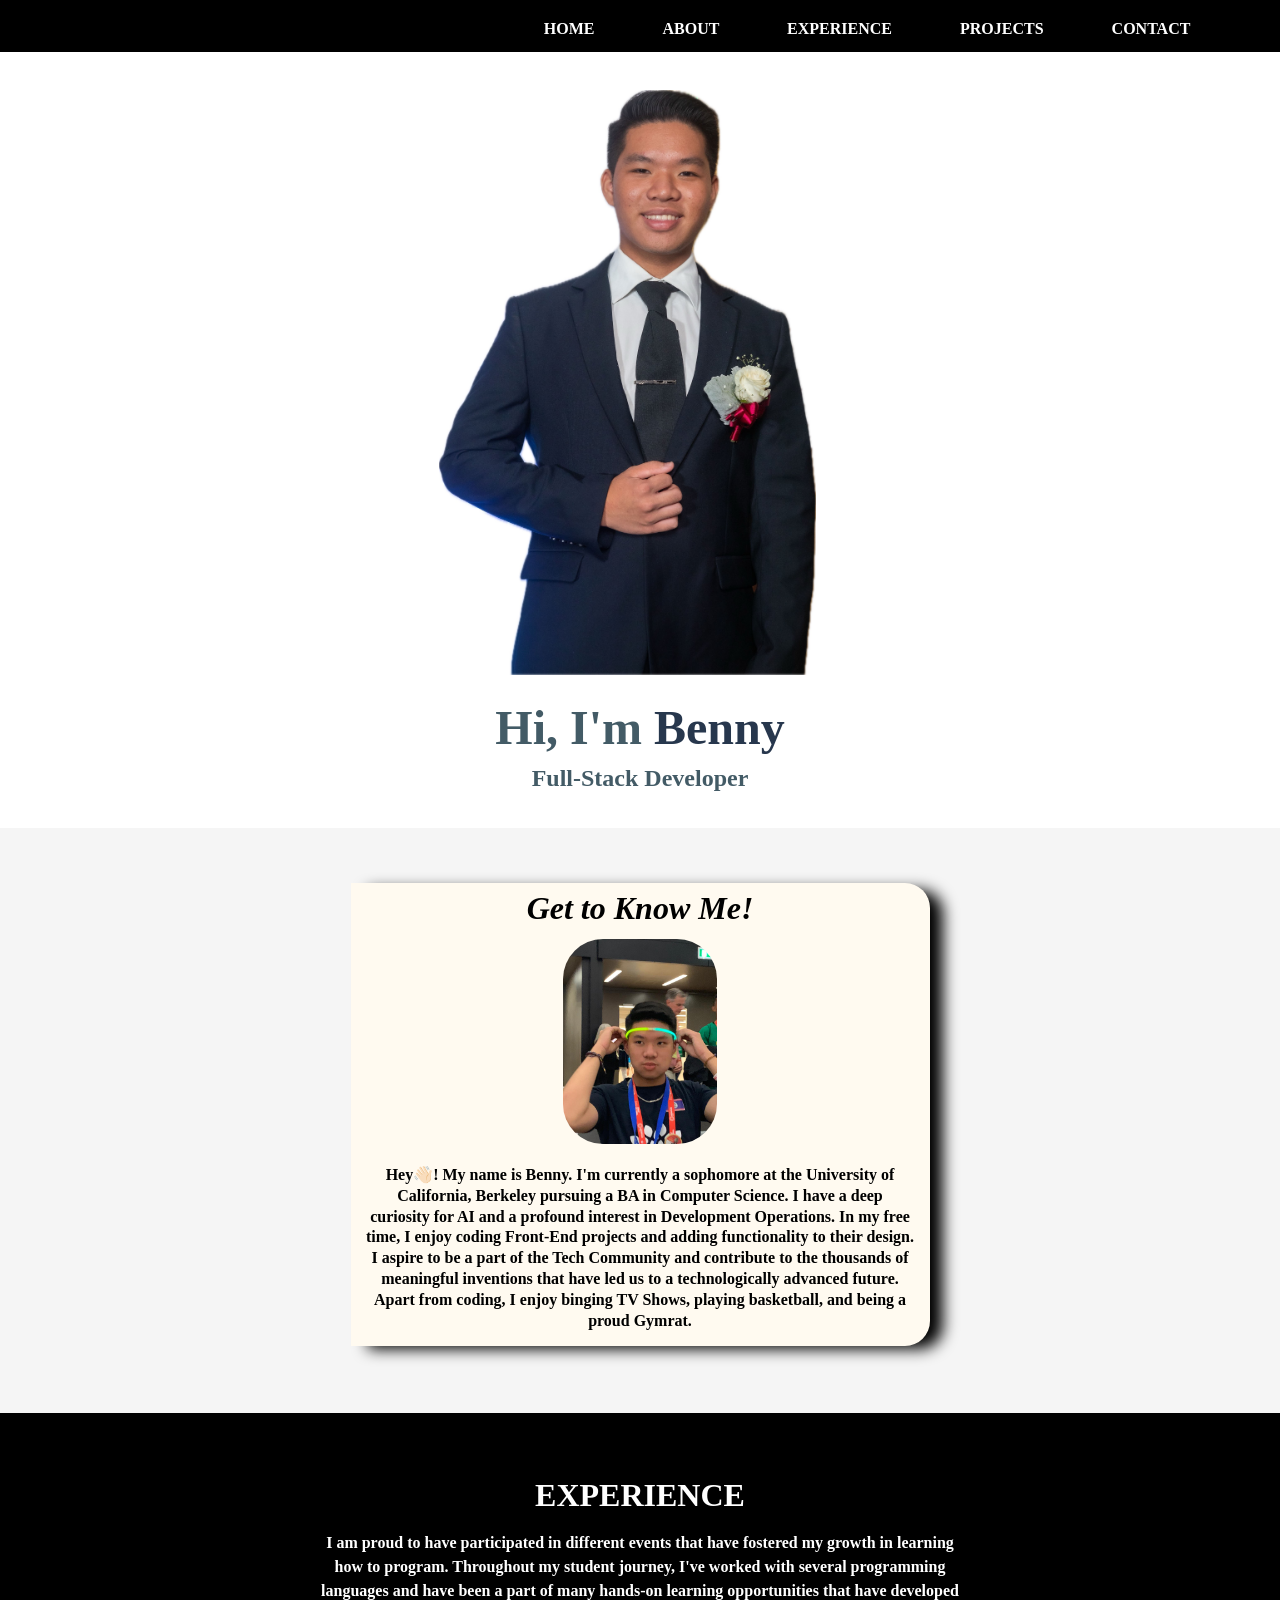
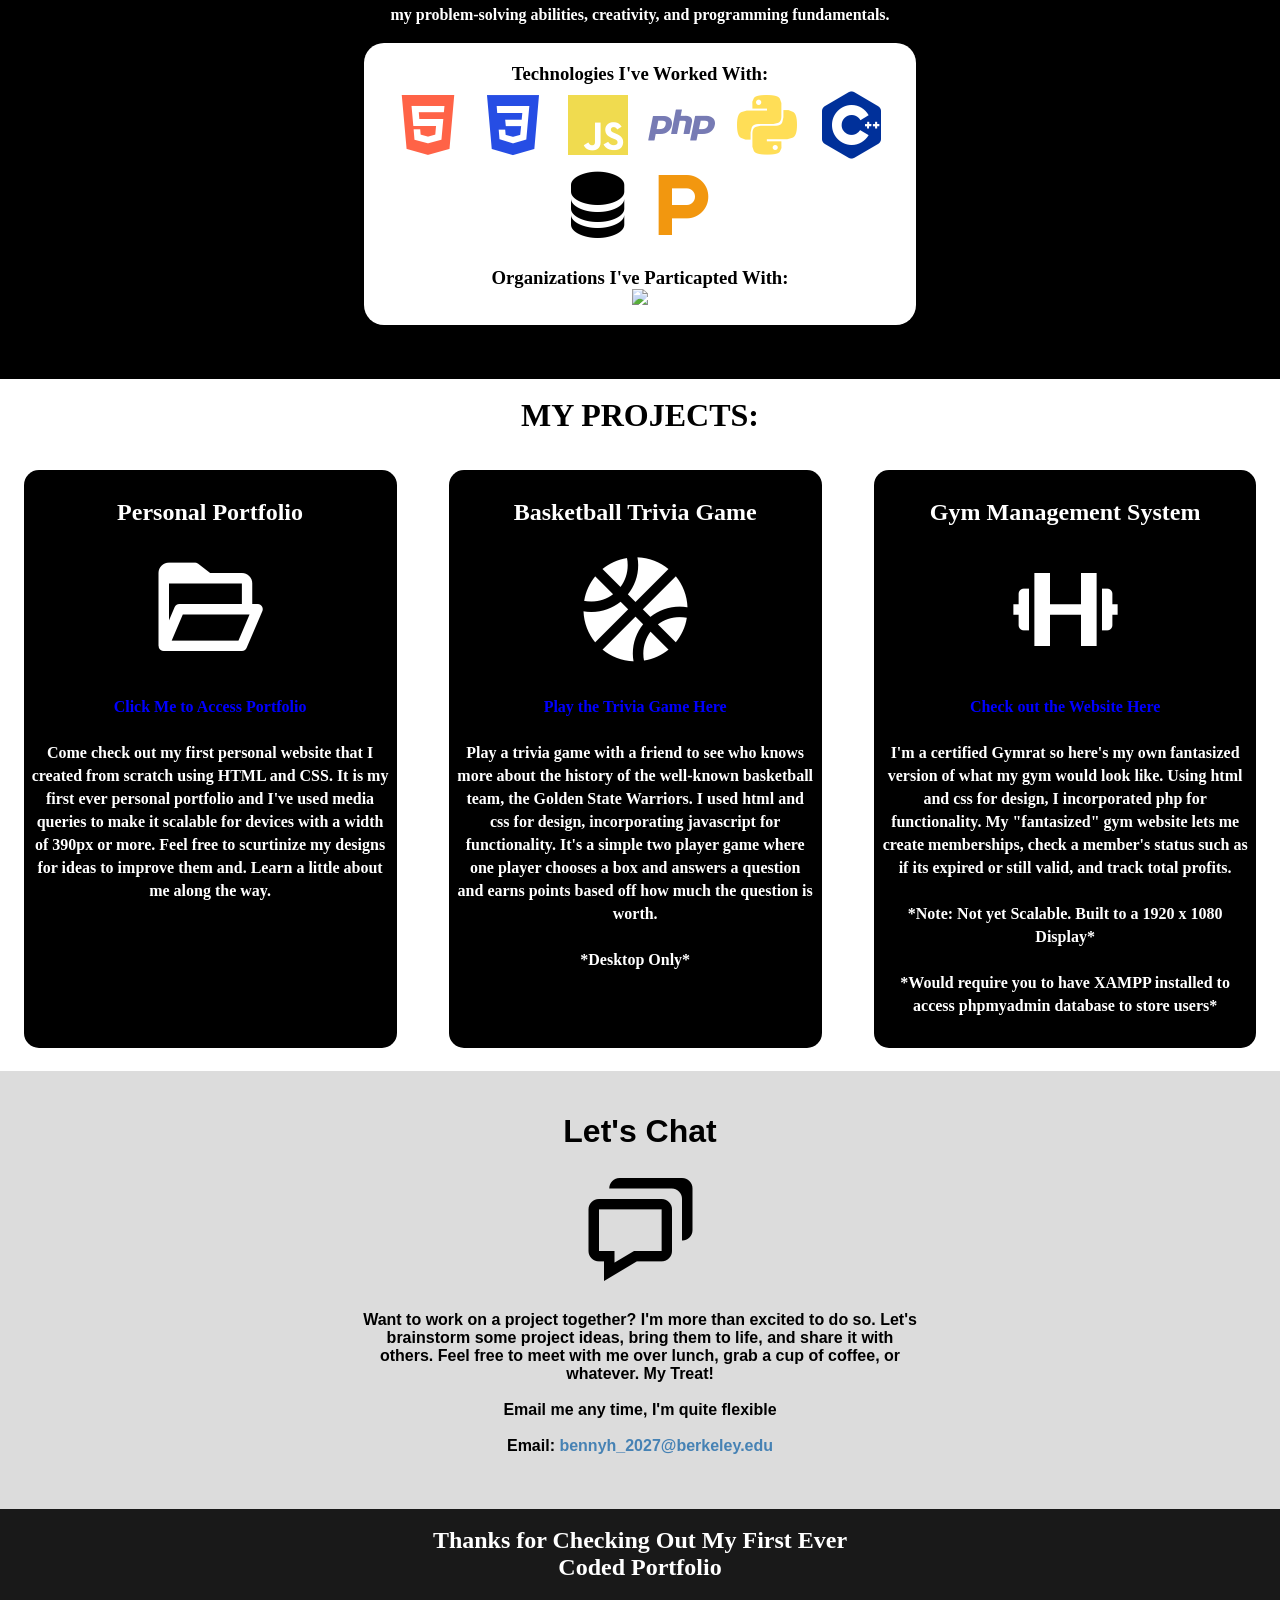
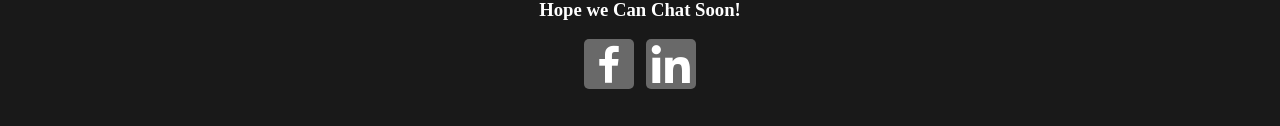
==== Index.html @ 43e54f5f "Rename Portfolio.html to Index.html" ====
<html> 
    <head> 
        <title>Benny He | Porfolio</title>
        <meta charset="UTF-8"> <!--website responsiveness-->
        <meta name="viewport" content="width=device-width, initial-scale=1.0"> <!--website responsiveness-->

        <!--icons-->
        <link href='https://unpkg.com/boxicons@2.1.4/css/boxicons.min.css' rel='stylesheet'>

        <!--css file--> 
        <link rel="stylesheet" href = "PortfolioStyles.css"> 
    </head>
    
    <body>

        <!--navigation bar-->
        <div id = "navbar" class = "container" align="right">
            <a href = "#Profile">HOME </a>
            <a href = "#aboutSection">ABOUT </a>
            <a href = "#experienceSection">EXPERIENCE </a>
            <a href = "#projectsSection">PROJECTS </a>
            <a href = "#contactSection">CONTACT </a>
        </div>
    
        <div id = "container"> <!--All sections are in here so that they can all be centered-->

            <!--Profile Part of Home page-->
            <img src = "Profile.jpg" id = "Profile">
        
            <!--Content Section of Home Page-->
            <div id = "Content">
                <h1>Hi, I'm 
                    <font color = "#27374D">
                        Benny
                    </font>
                </h1>
                <h2>
                    Full-Stack Developer
                </h2>
                <br>
            </div>
            <br>

            <!--About me Section-->
            <div id = "aboutSection"> 
                <br>
                <div id = "aboutSectionContentBox"> <!--this is the mini box in the about me section-->
                    <h1><b><i>Get to Know Me!</i></b></h1>
                    <br> 
                    <img src = "AboutMePic.jpg" id = "AboutMePic">
                    <h4><br><font face = "garamond">
                        Hey👋🏻! My name is Benny. I'm currently a sophomore at the University of California,
                        Berkeley pursuing a BA in Computer Science. I have a deep curiosity for AI and 
                        a profound interest in Development Operations. In my free time, I enjoy coding 
                        Front-End projects and adding functionality to their design. I aspire to be a part 
                        of the Tech Community and contribute to the thousands of meaningful inventions that 
                        have led us to a technologically advanced future. Apart from coding, I enjoy 
                        binging TV Shows, playing basketball, and being a proud Gymrat. 
                    </h4></font>
                </div>
                <br>
            </div>

            <!--Experience Section--> 
            <div id = "experienceSection"> 
                <div id = "Content1"> <!--Placeholder in the experience section for the text-->
                    <h1><b>EXPERIENCE</b></h1>
                    <h4><br>
                        I am proud to have participated in different events that have fostered my growth in 
                        learning how to program. Throughout my student journey, I've worked with several 
                        programming languages and have been a part of many hands-on learning opportunities 
                        that have developed my problem-solving abilities, creativity, and programming fundamentals. 
                    </h4></font>
                </div>

                <div id = "Content2">
                    <h3>
                        Technologies I've Worked With:
                        <br> 
                        <i class='bx bxl-html5' style='color:#ff6347'></i>
                        <i class='bx bxl-css3' style='color:#264de4'></i>
                        <i class='bx bxl-javascript' style='color:#f0db4f'></i>
                        <i class='bx bxl-php' style='color:#777bb4'></i>
                        <i class='bx bxl-python' style='color:#ffde57'></i>
                        <i class='bx bxl-c-plus-plus' style='color:#00309a'></i>
                        <i class='bx bxs-data' undefined ></i>
                        <i class='bx bxs-parking' style='color:#f2970f'></i>
                        <br><br>
                        Organizations I've Particapted With: 
                        <br><img src = "https://www.firstinspires.org/sites/default/files/uploads/resource_library/brand/thumbnails/FIRST-V.png">
                    </h3>
                </div>
                <br><br><br>
            </div>

            <!------Projects Section------>
            <br>
            <h1>MY PROJECTS:</h1><!--Just for the title-->
            <br><br>
            <div id = "projectsSection"> <!--grid layout container for three columns per row-->
                <div> <!--how to display each card-->
                    <br><h2>Personal Portfolio</h2><br>
                    <i class='bx bx-folder-open' style='color: white'></i><br><br>
                    <h4>
                        <a href="#">Click Me to Access Portfolio</a><br><br>
                        Come check out my first personal website that I created from 
                        scratch using HTML and CSS. It is my first ever personal portfolio and I've
                        used media queries to make it scalable for devices with a width of 390px or more. 
                        Feel free to scurtinize my designs for ideas to improve them and. Learn a little about me 
                        along the way. 
                    </h4>
                </div>

                <div>
                    <br><h2>Basketball Trivia Game</h2><br>
                    <i class='bx bxs-basketball' style='color: white'></i><br><br>
                    <h4>
                        <a href="#">Play the Trivia Game Here</a><br><br>
                        Play a trivia game with a friend to see who knows more about the history 
                        of the well-known basketball team, the Golden State Warriors. I used html and 
                        css for design, incorporating javascript for functionality. It's a simple two 
                        player game where one player chooses a box and answers a question and earns
                        points based off how much the question is worth.  <br><br>
                        *Desktop Only* 
                    </h4>
                </div>

                <div>
                    <br><h2>Gym Management System</h2><br>
                    <i class='bx bx-dumbbell' style='color: white'></i><br><br>
                    <h4>
                        <a href="#">Check out the Website Here</a><br><br>
                        I'm a certified Gymrat so here's my own fantasized version of what my gym would look like. 
                        Using html and css for design, I incorporated php for functionality. My "fantasized" gym website
                        lets me create memberships, check a member's status such as if its expired or still valid, and 
                        track total profits. <br><br>
                        *Note: Not yet Scalable. Built to a 1920 x 1080 Display* <br><br>
                        *Would require you to have XAMPP installed to access phpmyadmin database to store users* 
                        <br><br>
                    </h4>
                </div>
                <br>
            </div>

            <!------Contact Section------>
            <div id = "contactSection">
                <br>
                <h1>Let's Chat</h1>
                <br>
                <i class='bx bx-chat' style='color: black'></i><br><br>
                <h4>
                    Want to work on a project together? I'm more than excited to do so. 
                    Let's brainstorm some project ideas, bring them to life, and share it 
                    with others. Feel free to meet with me over lunch, grab a cup of coffee, 
                    or whatever. My Treat! 
                    <br><br>
                    Email me any time, I'm quite flexible
                    <br><br>
                    Email: <font color = "steelblue">bennyh_2027@berkeley.edu</font><br>                    
                </h4>
                <br><br><br>
            </div>

            <!--Socials Last Section-->
            <div id = "socialSection">
                <br>
                <div id = "Content3">
                    <h2>Thanks for Checking Out My First Ever <br> Coded Portfolio</h2>
                    <br>
                    <h3>Hope we Can Chat Soon!</h3>
                    <br>
                    <a href = "https://www.facebook.com/benny.he.92/"> <i class='bx bxl-facebook' style='color:white' ></i> </a> &nbsp; 
                    <a href = "https://www.linkedin.com/in/benny-he-65651829a/"> <i class='bx bxl-linkedin' style='color: white' > </i> </a>
                    <br><br><br>
                </div>
            </div>

        </div>    

    </body>

</html>
---- PortfolioStyles.css ----
* {
    margin: 0; 
    padding: 0; 
}

html {
    scroll-behavior: smooth;
    /* This makes it so that when you click the navbar links, it scrolls down smoothly 
    instead of feeling like the screen is teleporting there */
}

#Profile, #aboutSection, #experienceSection, #contactSection {
    scroll-margin-top: 100px; 
    /* This is what helps to keep the section in the center when you 
    click the link. When you press the links, it scrolls down but it's doesn't end off in the center. 
    Scroll-margin-top fixes this by changing the top margin to change where the scroll ends*/
}

#projectsSection{
    scroll-margin-top: 200px; 
}

/* The container is so everything is centered and is scrollable instead of having to do 
that separately for each one */
#container{ 
    text-align: center; 
    overflow-y: auto; 
    position: relative;  
}


/* --------------- Navigation Menu ----------------*/
#navbar{
    height: 3.5vh; 
    background-color: black; 
    font-family: Trebuchet MS;  
    font-weight: bolder; 
    padding-top: 20px; 
    color: white; 
    position: fixed;
    width: 100%;
    z-index: 100; /* things with higher z index appear above other elements. Like Wrap Text */
   
}

#navbar a{
    text-decoration: none !important;
    color: white; 
    margin-right: 7%;  
    transition: all 0.35s ease-out;
}

#navbar a:hover{
    border-radius: 5px; 
    background-color: #fccb06; 
    padding: 5px; 
    color: black; 
    transition: .3s ease-in;
}

/* ------------- Profile Picture ---------------- */
#Profile{
    height: 65%; 
    margin-left: -2%; 
    padding-top: 15%;
}


/* ------------------ Content Information for Home Page ------------*/

#Content{
    font-family: Tahoma; 
    color: #435B66; 
    margin-left: auto;
}

#Content h1{
    padding-top: 2%; 
}

#Content h2{
    padding-top: 10px; 
}

#Content h3{
    padding-top: 10px; 
    color: #27374D; 
}

/* ---------------- About Me -----------------------*/ 
#aboutSection{ 
    background-color: whitesmoke;  
    height: auto; 
    padding-right: 30px;
    padding-left: 30px;  
}

#aboutSectionContentBox{
    font-family: georgia; 
    background-color: floralwhite;  
    box-shadow: 15px 5px 15px -2px black; 
    border-radius: 0px 25px 25px 0px; 
    color: black; 
    height: auto; 
    width: auto; 
    margin-left: auto; 
    margin-right: auto; 
    margin-top: 3%; 
    padding: 15px; 
    line-height: 130%;
    transition: all 0.35s ease; 
}

#aboutSectionContentBox:hover{
    box-shadow: 20px 10px 20px -2px navajowhite; 
    transition: .35s; 
    opacity: 0.9;
}


#AboutMePic{
    height: 20%; 
    width: auto; 
    border-radius: 40px; 
}

/*-------------------My Experience-------------------*/

#experienceSection{
    font-family: "Palatino Linotype", "Book Antiqua", Palatino, serif;  
    color: white; 
    height: auto; 
    width: 100%; 
    padding-top: 70px;
    background-color: black; 
    background-image: url("https://wallpapers.com/images/hd/coding-background-9izlympnd0ovmpli.jpg");
    position: relative; 
}

#experienceSection::before {
    content: "";
    position: absolute;
    top: 0;
    left: 0;
    right: 0;
    bottom: 0;
    background-color: black; 
    opacity: 0.5;  
    z-index: 1;
}

#Content1{
    max-width: 300px; 
    margin-left: auto; 
    margin-right: auto; 
    margin-bottom: 1rem; 
    line-height: 1.5rem; 
    position: relative; 
    z-index: 2; 
}

#Content2{ 
    background-color: white; 
    color: black;  
    margin-left: auto; 
    margin-right: auto; 
    padding: 20px; 
    border-radius: 20px; 
    width: 80%;  
    position: relative; 
    z-index: 2; 
}

#Content2 i{
    font-size: 5rem; 
}

#Content2 img{
    max-height: 5rem; 
    max-width: 20rem; 
}

/*-------------------My Projects-------------------*/

#projectsSection{
    background-color: white; 
    height: auto; 
    width: 100%; 
    display: grid; 
    grid-template-columns: auto; 
    gap: 10px; 
}

#projectsSection>div{
    font-family: Georgia; 
    background-color: black; 
    color: white; 
    font-size: 1rem; 
    border-radius: 15px;
    height: auto; 
    width: 85%; 
    padding: 0.5rem;  
    margin-left: auto; 
    margin-right: auto; 
    line-height: 23px;
}

#projectsSection>div a{
    text-decoration: none !important; 
    color: blue; 
}

#projectsSection i{
    font-size: 125px; 
}

/*-------------------Contact-------------------*/

#contactSection{
    font-family: 'Lucida Sans', 'Lucida Sans Regular', 'Lucida Grande', 'Lucida Sans Unicode', Geneva, Verdana, sans-serif; 
    background-color: gainsboro; 
    height: auto; 
    width: 100%; 
    color: black; 
    padding-top: 1.5rem; 
}

#contactSection i{
    font-size: 125px; 
}

#contactSection h2{
    font-family: verdana; 
}

/* ------------------ Socials --------------- */

#socialSection{
    font-family: Cambria, Cochin, Georgia, Times, 'Times New Roman', serif;
    background-color: #191919; 
    width: 100%; 
    height: auto;  
}

#Content3{
    background-color: none; 
    color: white;
    margin-left: auto; 
    margin-right: auto; 
    height: auto; 
    width: 80%; 
}

#socialSection a{
    text-decoration: none !important; 
}

#socialSection a i{
    font-size: 50px;  
    background-color: dimgray;
    border-radius: 5px;
}

/* All media queries, max-width when building desktop to mobile and min-width
for mobile to desktop. Put media queries at bottom to override base css */
/*---------------------------------------------------------------*/

/* 390px for iphone 12 pro */
@media (min-width: 390px) {
    #container{
        max-width: auto; 
    }

    #navbar a{
        font-size: 11px;
    }

    #Content h1{
        font-size: 3em;
    }

    #Content h2{
        font-size: 1.5em;
    }

    #Content h3{
        font-size: 0.8em;
    }

    .aboutSectionContentBox{
        width: 85%; 
    }
}
/* 475px to account for iphone xr, iphone 14 pro max, ... */
@media (min-width: 475px) {
    #navbar a{
        font-size: 13px;
    }

    #Content1{
        max-width: 400px; 
    }
}

/* 768px to account for ipad mini and ohter bigger ipads */ 
@media (min-width: 768px) {
    #navbar a{
        font-size: 16px;
        margin-left: 2%; 
    }

    #Profile{
        padding-top: 10%; 
    }

    #aboutSection{
        height: 80%; 
    }

    #aboutSectionContentBox{
        width: 60%; 
        height: auto; 
    }

    #AboutMePic{
        height: 35%; 
    }

    #Content1{
        max-width: 500px; 
    }

    #Content2{ 
        max-width: 32rem;  
    }

    #projectsSection>div{
        max-width: 40rem; 
    }

}

/* 1024px to account for ipad pro */ 
@media (min-width: 1024px) {
    #navbar a{
        margin-left: auto; 
    }

    #Profile{
        padding-top: 7%; 
    }

    #aboutSection{
        height: 70%; 
    }
    
    #projectsSection{
        display: grid; 
        grid-template-columns: auto auto auto; 
        width: auto; 
        height: auto; 
        gap: 5px; 
    }

    #contactSection h4{
        max-width: 35rem; 
        margin-left: auto; 
        margin-right: auto; 
    }
    
}

/* 1280px to account for most laptop screens */ 
@media (min-width: 1280px) {
    #navbar a{
        margin-left: -2%; 
    }

    #aboutSection{
        height: 65%; 
    }

    #aboutSectionContentBox{
        width: 45%; 
        height: auto; 
    }

    #Content1{
        max-width: 650px; 
    }

}
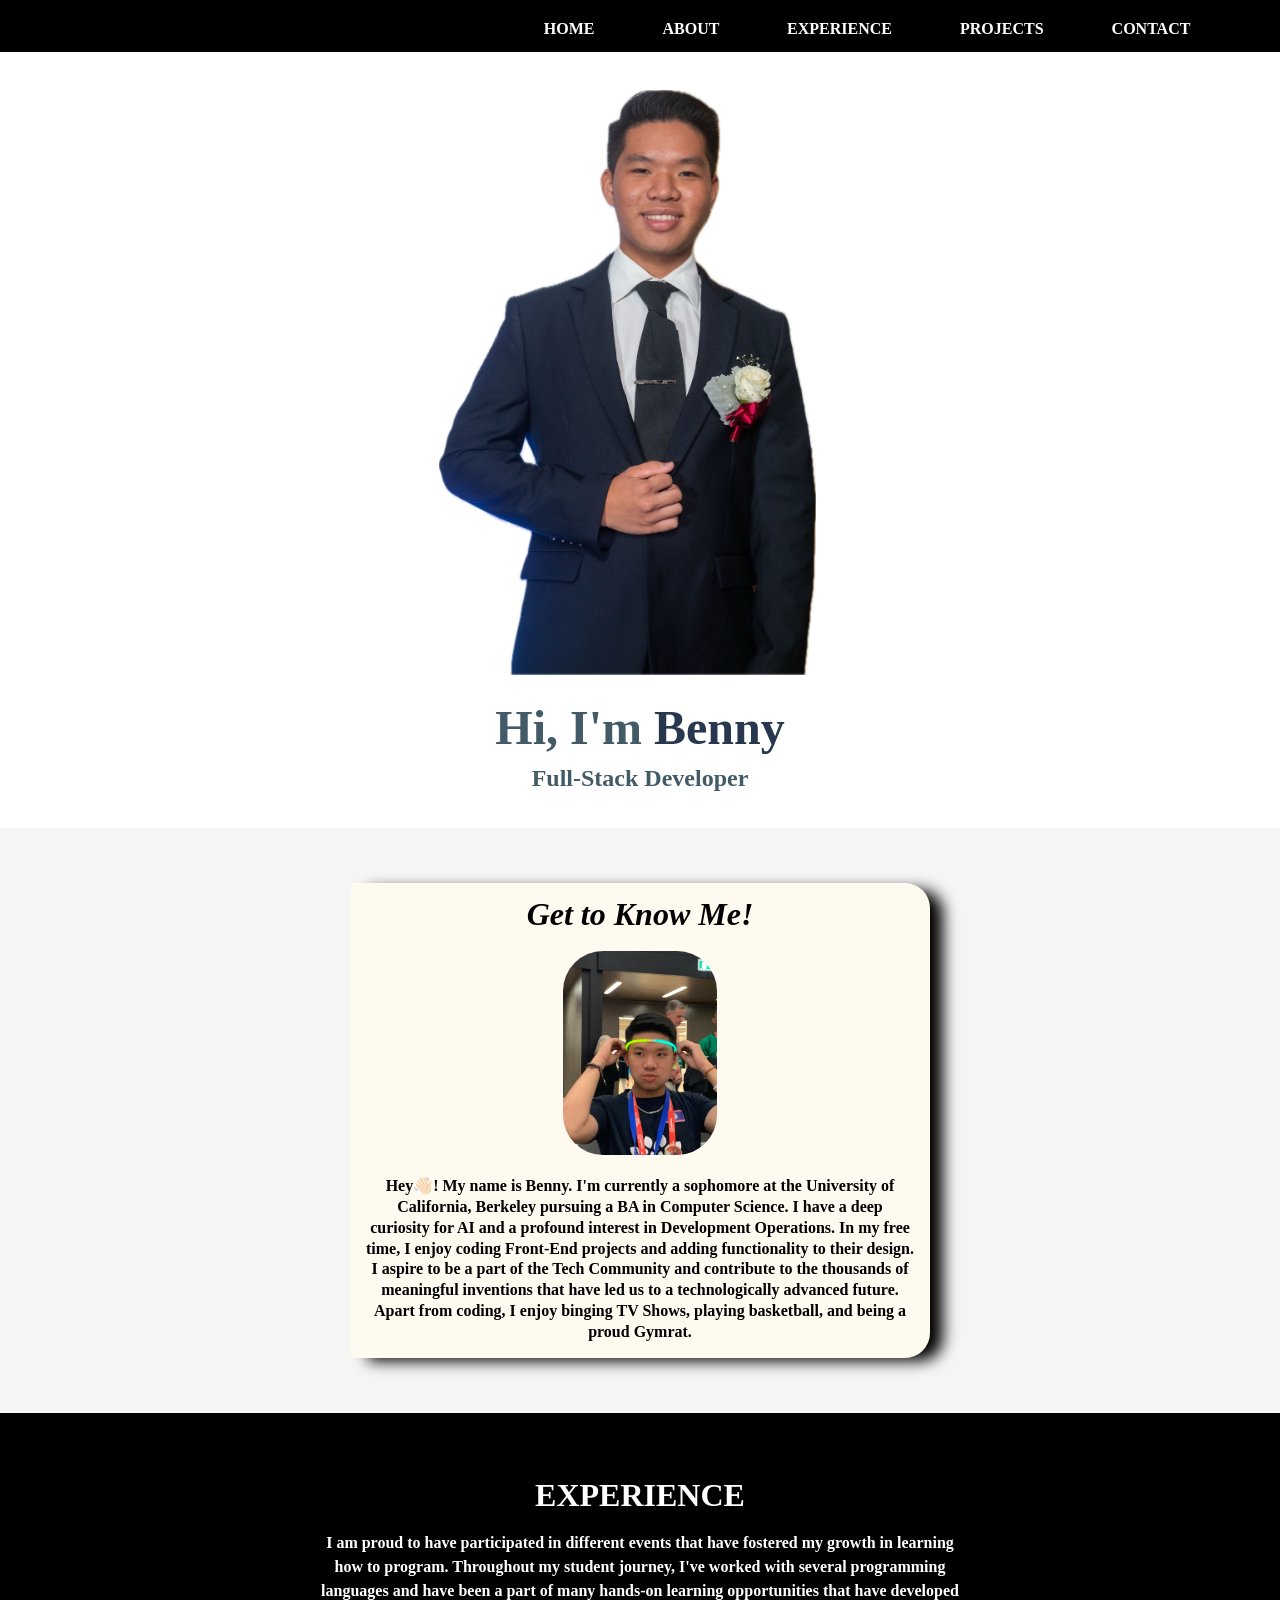
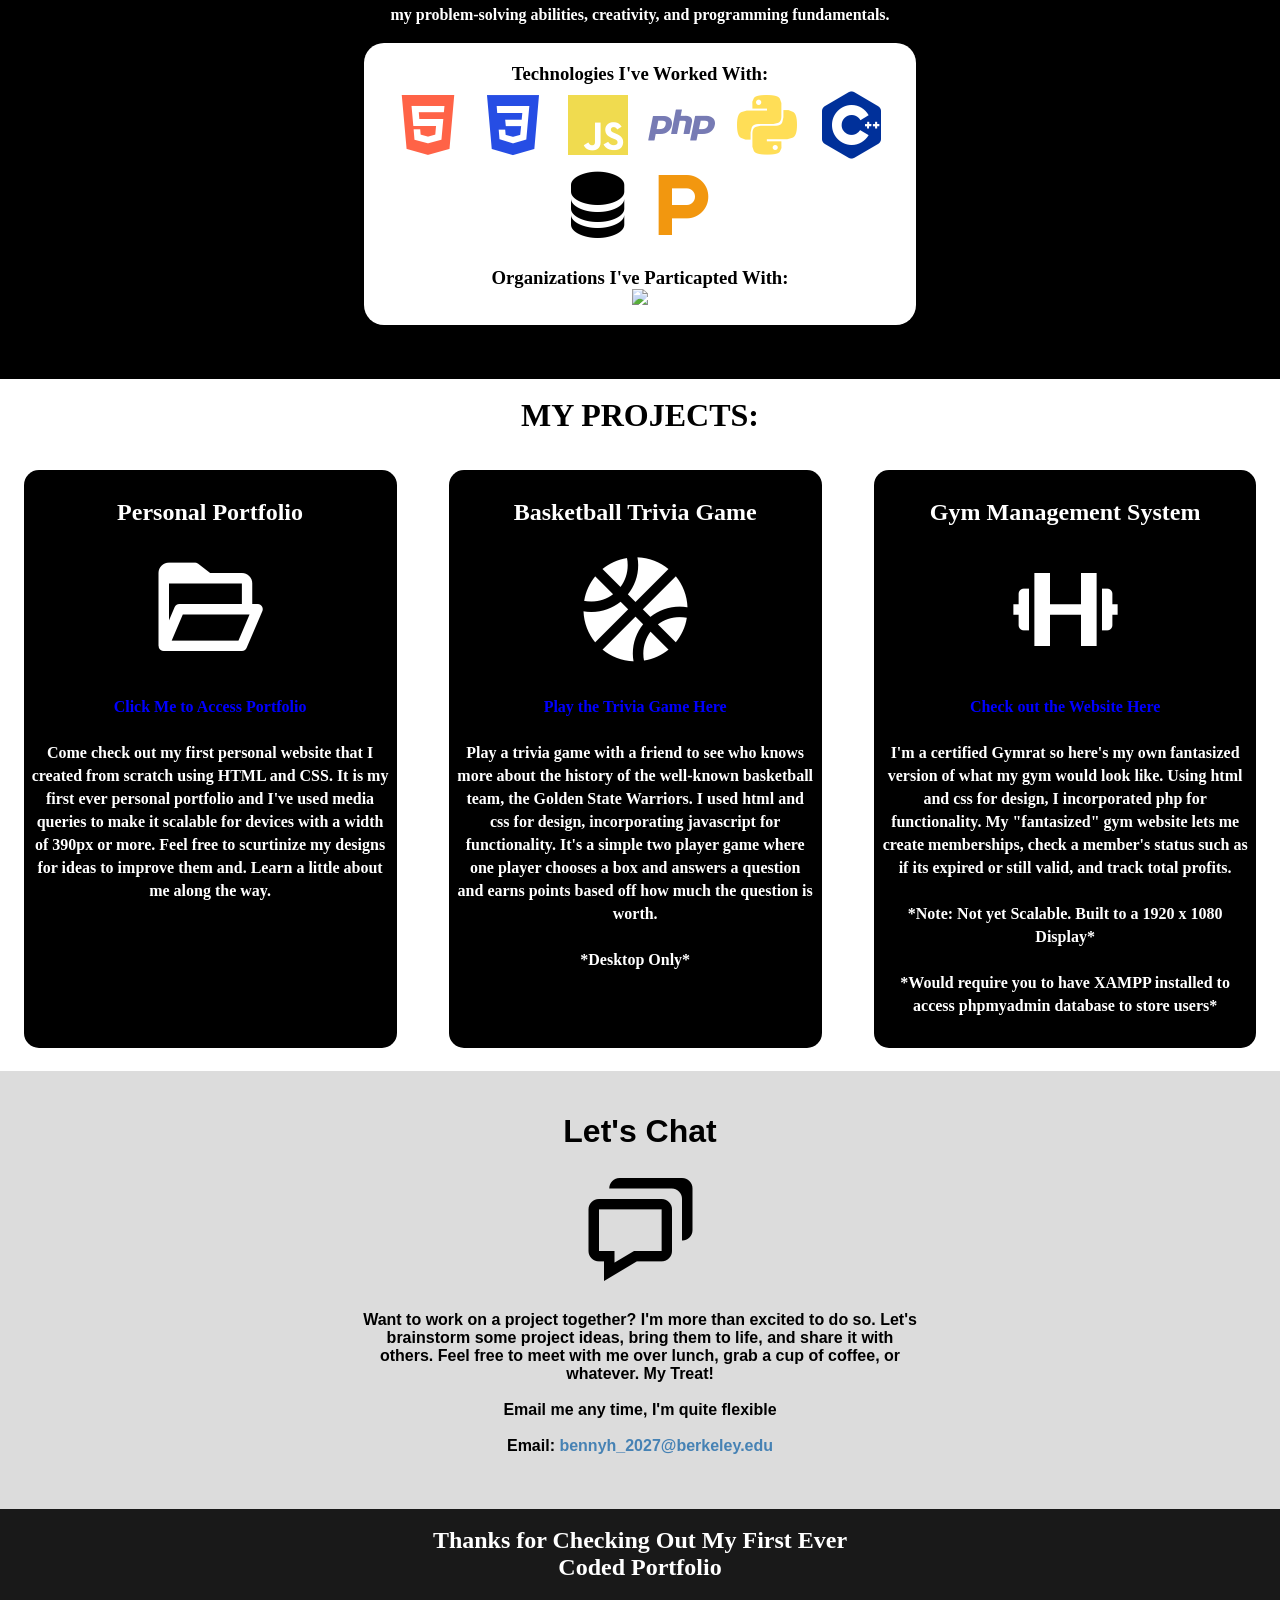
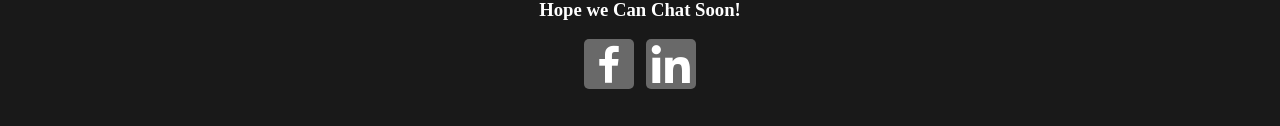
==== commit 1a88797b: "Update Index.html" ====
--- a/Index.html
+++ b/Index.html
@@ -102,7 +102,7 @@
                     <br><h2>Personal Portfolio</h2><br>
                     <i class='bx bx-folder-open' style='color: white'></i><br><br>
                     <h4>
-                        <a href="#">Click Me to Access Portfolio</a><br><br>
+                        <a href="https://github.com/bennyh2027/Personal-Portfolio-" target = "_blank">Click Me to Access Portfolio</a><br><br>
                         Come check out my first personal website that I created from 
                         scratch using HTML and CSS. It is my first ever personal portfolio and I've
                         used media queries to make it scalable for devices with a width of 390px or more. 
@@ -115,7 +115,7 @@
                     <br><h2>Basketball Trivia Game</h2><br>
                     <i class='bx bxs-basketball' style='color: white'></i><br><br>
                     <h4>
-                        <a href="#">Play the Trivia Game Here</a><br><br>
+                        <a href="https://github.com/bennyh2027/BasketballTriviaGame" target = "_blank">Play the Trivia Game Here</a><br><br>
                         Play a trivia game with a friend to see who knows more about the history 
                         of the well-known basketball team, the Golden State Warriors. I used html and 
                         css for design, incorporating javascript for functionality. It's a simple two 
--- a/PortfolioStyles.css
+++ b/PortfolioStyles.css
@@ -263,7 +263,21 @@
 
 /* All media queries, max-width when building desktop to mobile and min-width
 for mobile to desktop. Put media queries at bottom to override base css */
+
+/* for best website responsiveness, small phones are usually 320 width 568 height, standard phones are 375 width 667 height, tablets and ipads: 768width 800 height, and 
+laptops: 1280 width 900 height. 
 /*---------------------------------------------------------------*/
+
+/*320px for much smaller phones */ 
+@media (min-width: 320px) {
+    #navbar a{
+        font-size: 9px;
+    }
+
+    #aboutSectionContentBox h1{
+        line-height: 2rem;
+    }
+}
 
 /* 390px for iphone 12 pro */
 @media (min-width: 390px) {
@@ -388,5 +402,5 @@
     #Content1{
         max-width: 650px; 
     }
-
-}+    
+}
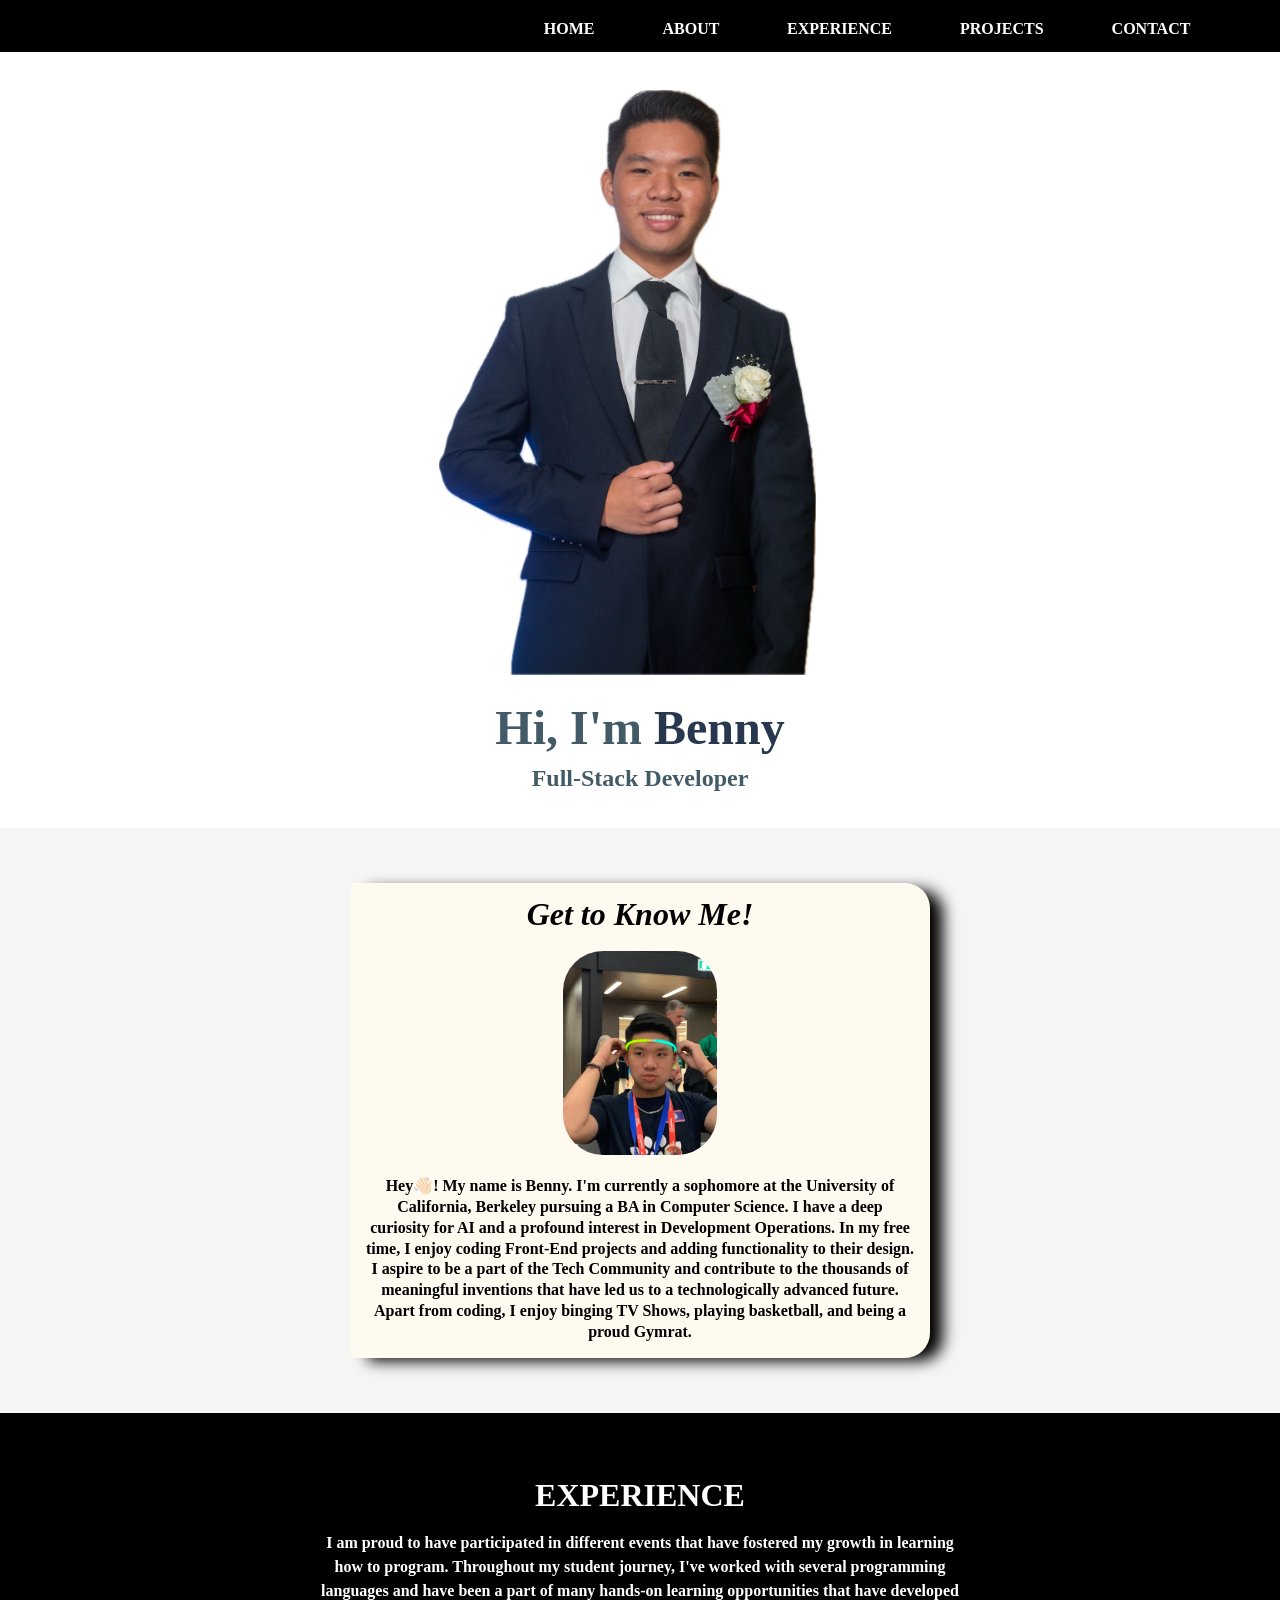
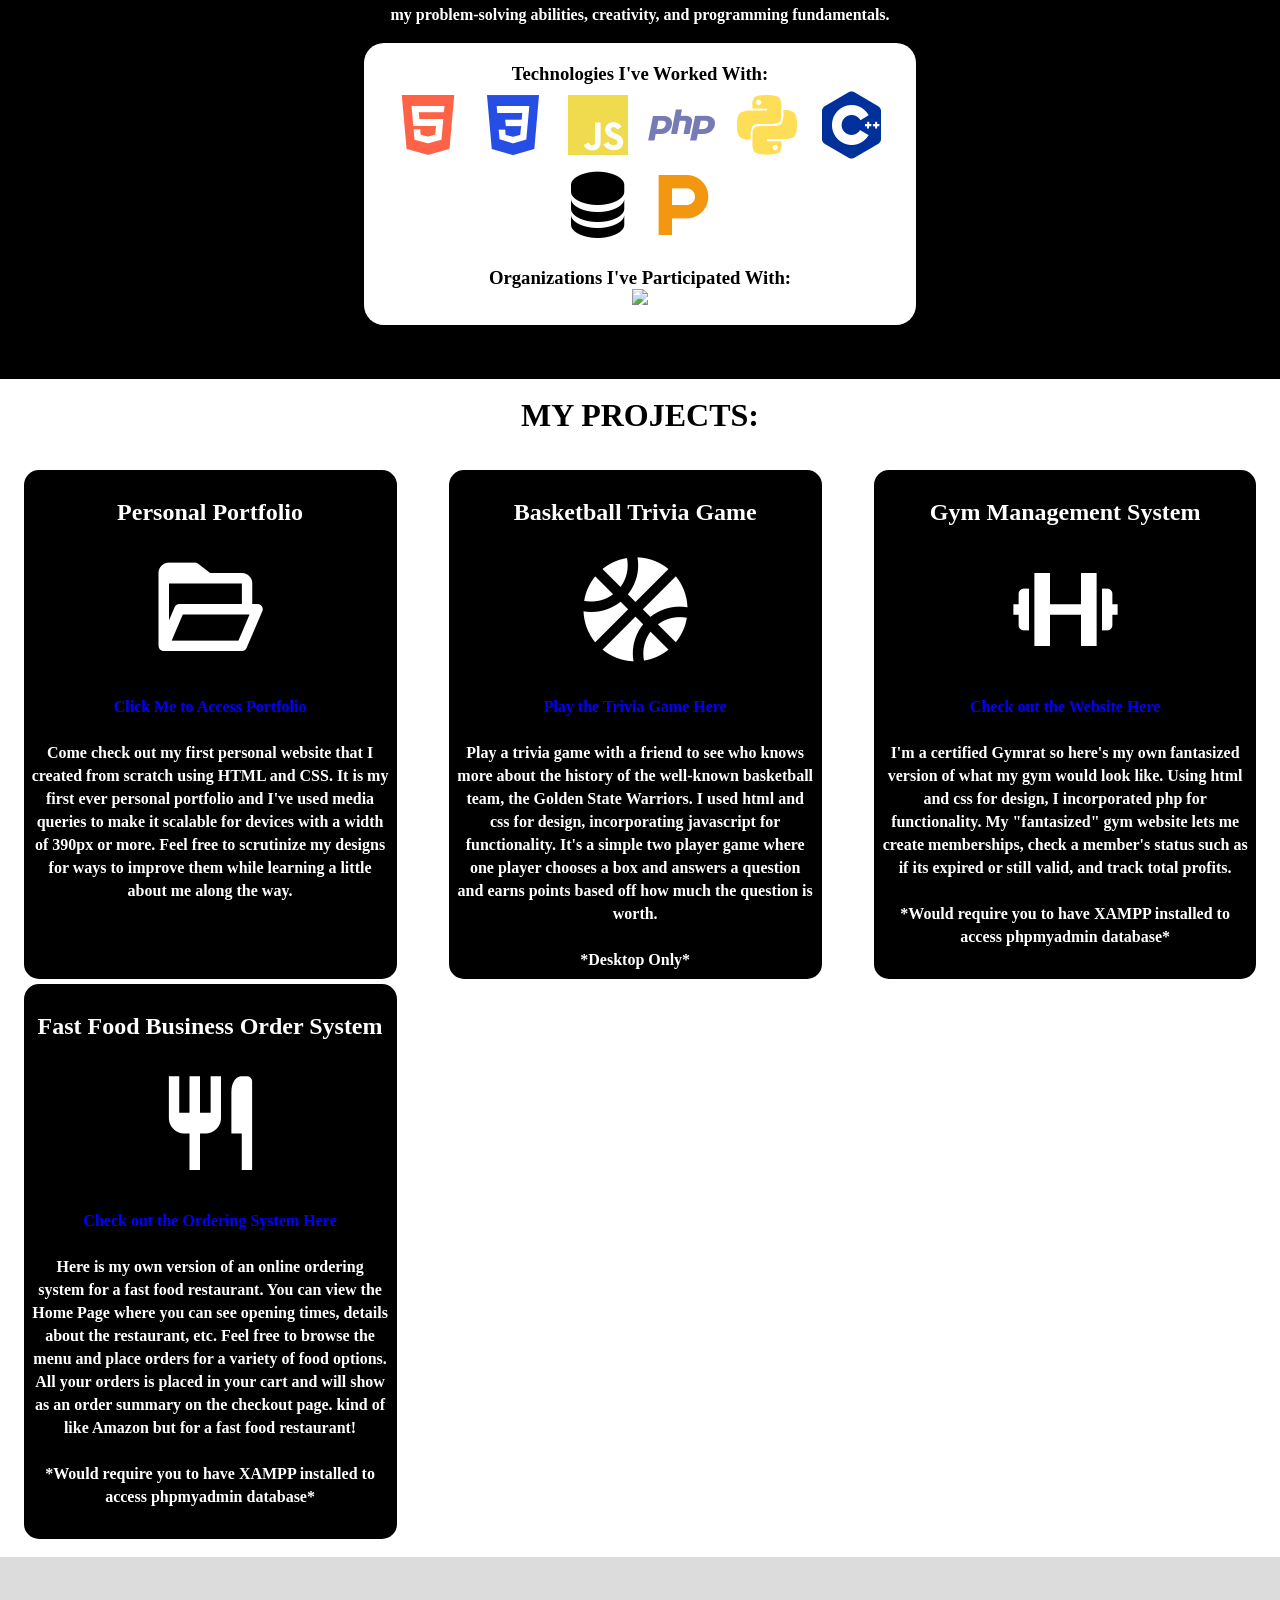
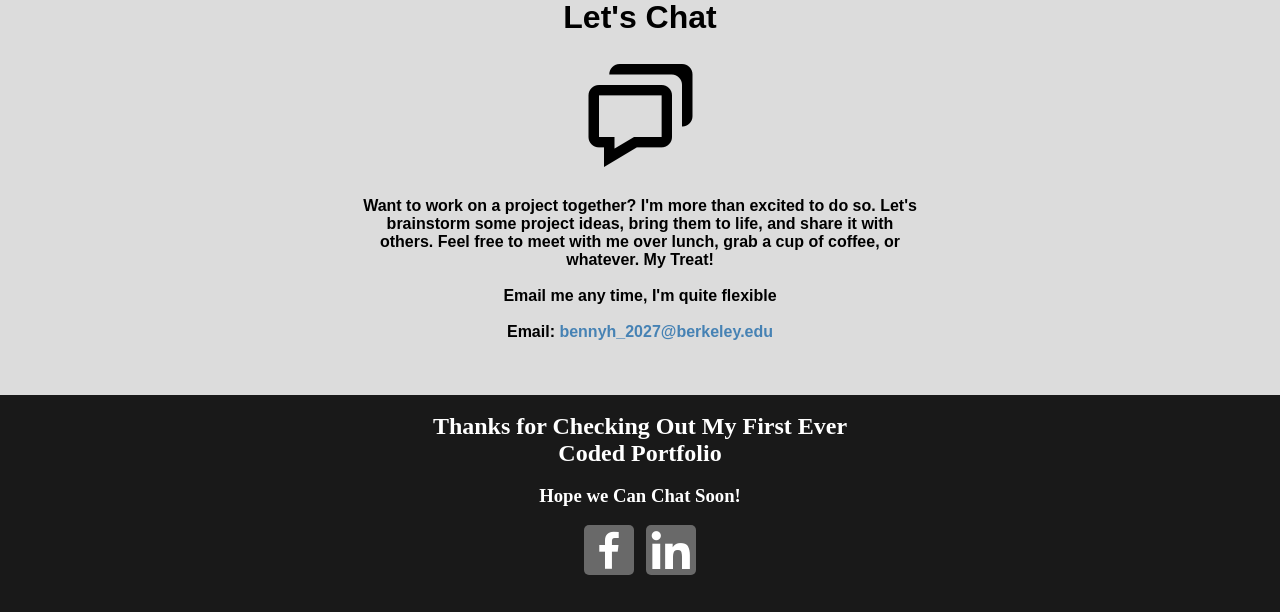
==== commit d7f9b9a4: "Added Fast Food Order System" ====
--- a/Index.html
+++ b/Index.html
@@ -86,7 +86,7 @@
                         <i class='bx bxs-data' undefined ></i>
                         <i class='bx bxs-parking' style='color:#f2970f'></i>
                         <br><br>
-                        Organizations I've Particapted With: 
+                        Organizations I've Participated With: 
                         <br><img src = "https://www.firstinspires.org/sites/default/files/uploads/resource_library/brand/thumbnails/FIRST-V.png">
                     </h3>
                 </div>
@@ -106,7 +106,7 @@
                         Come check out my first personal website that I created from 
                         scratch using HTML and CSS. It is my first ever personal portfolio and I've
                         used media queries to make it scalable for devices with a width of 390px or more. 
-                        Feel free to scurtinize my designs for ideas to improve them and. Learn a little about me 
+                        Feel free to scrutinize my designs for ways to improve them while learning a little about me 
                         along the way. 
                     </h4>
                 </div>
@@ -129,19 +129,32 @@
                     <br><h2>Gym Management System</h2><br>
                     <i class='bx bx-dumbbell' style='color: white'></i><br><br>
                     <h4>
-                        <a href="#">Check out the Website Here</a><br><br>
+                        <a href="https://github.com/bennyh2027/GymManagementSystem" target = "_blank">Check out the Website Here</a><br><br>
                         I'm a certified Gymrat so here's my own fantasized version of what my gym would look like. 
                         Using html and css for design, I incorporated php for functionality. My "fantasized" gym website
                         lets me create memberships, check a member's status such as if its expired or still valid, and 
                         track total profits. <br><br>
-                        *Note: Not yet Scalable. Built to a 1920 x 1080 Display* <br><br>
-                        *Would require you to have XAMPP installed to access phpmyadmin database to store users* 
+                        *Would require you to have XAMPP installed to access phpmyadmin database* 
                         <br><br>
                     </h4>
                 </div>
-                <br>
-            </div>
-
+
+                <div>
+                    <br><h2>Fast Food Business Order System</h2><br>
+                    <i class='bx bx-restaurant' style ='color: white'></i></i><br><br>
+                    <h4>
+                        <a href="https://github.com/bennyh2027/FastFoodBusiness" target = "_blank">Check out the Ordering System Here</a><br><br>
+                        Here is my own version of an online ordering system for a fast food restaurant. You can view the Home Page where you 
+                        can see opening times, details about the restaurant, etc. Feel free to browse the menu and place orders for a variety of 
+                        food options. All your orders is placed in your cart and will show as an order summary on the checkout page. kind of like Amazon
+                        but for a fast food restaurant! <br><br>
+                        *Would require you to have XAMPP installed to access phpmyadmin database*
+                        <br><br>
+                    </h4>
+                </div>
+                
+            </div>
+            <br>
             <!------Contact Section------>
             <div id = "contactSection">
                 <br>
@@ -179,4 +192,37 @@
 
     </body>
 
+    <script>
+
+    document.addEventListener('contextmenu', function(stopRightClick) {
+			stopRightClick.preventDefault();
+		});
+
+		// stops different ctrl key combinations to inspect 
+		document.addEventListener('keydown', function(Keys) {
+			if (Keys.ctrlKey && (Keys.key === 'u' || Keys.key === 'U' || Keys.key === 's' || Keys.key === 'S' || Keys.key === 'a' || Keys.key === 'A' || Keys.key === 'p' || Keys.key === 'P')) {
+				Keys.preventDefault();
+			}
+
+			// Blocks F12 (Developer Tools)
+			if (e.key === 'F12') {
+				e.preventDefault();
+			}
+
+			// Blocks Ctrl+Shift+I (Inspect Element)
+			if (e.ctrlKey && e.shiftKey && e.key === 'I') {
+				e.preventDefault();
+			}
+
+			// Blocks Ctrl+Shift+C (Inspect Element)
+			if (e.ctrlKey && e.shiftKey && e.key === 'C') {
+				e.preventDefault();
+			}
+
+			// Blocks Ctrl+Shift+J (Open Console)
+			if (e.ctrlKey && e.shiftKey && e.key === 'J') {
+				e.preventDefault();
+			}
+		});
+	</script>
 </html> 
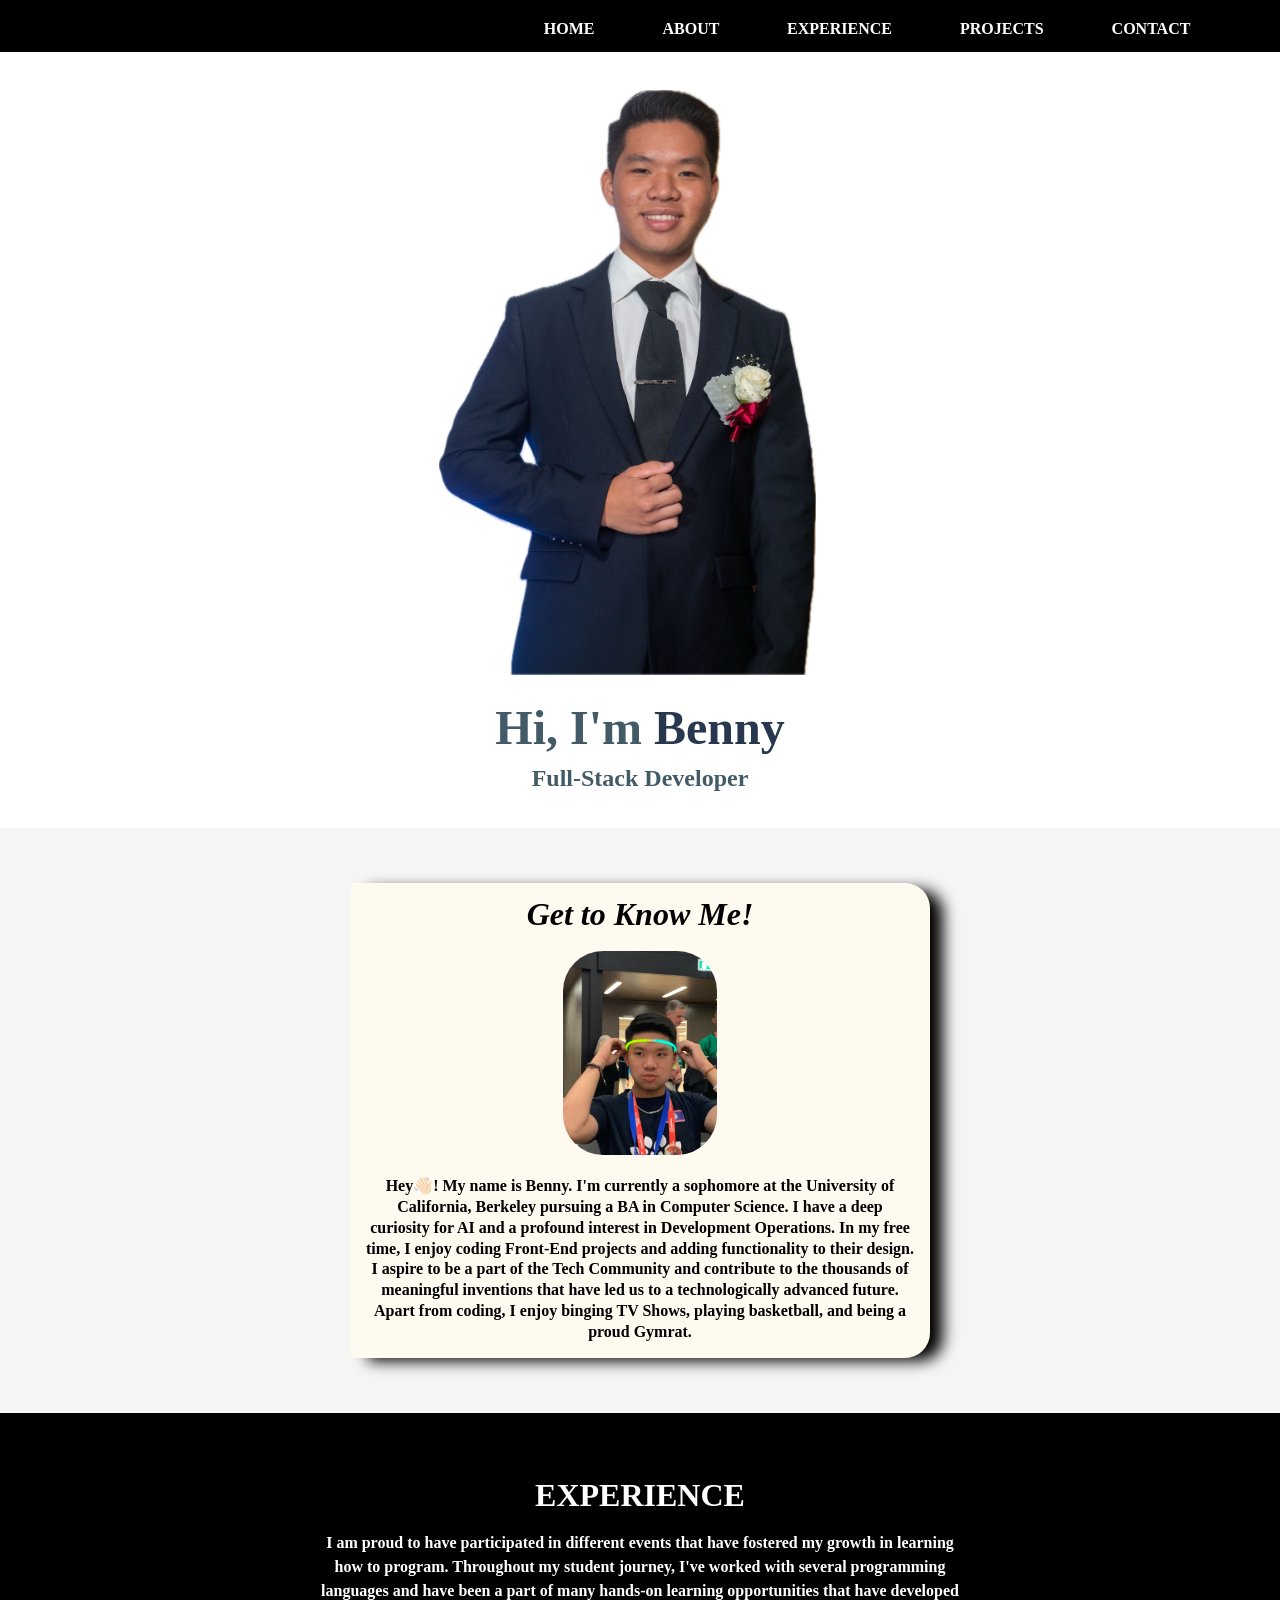
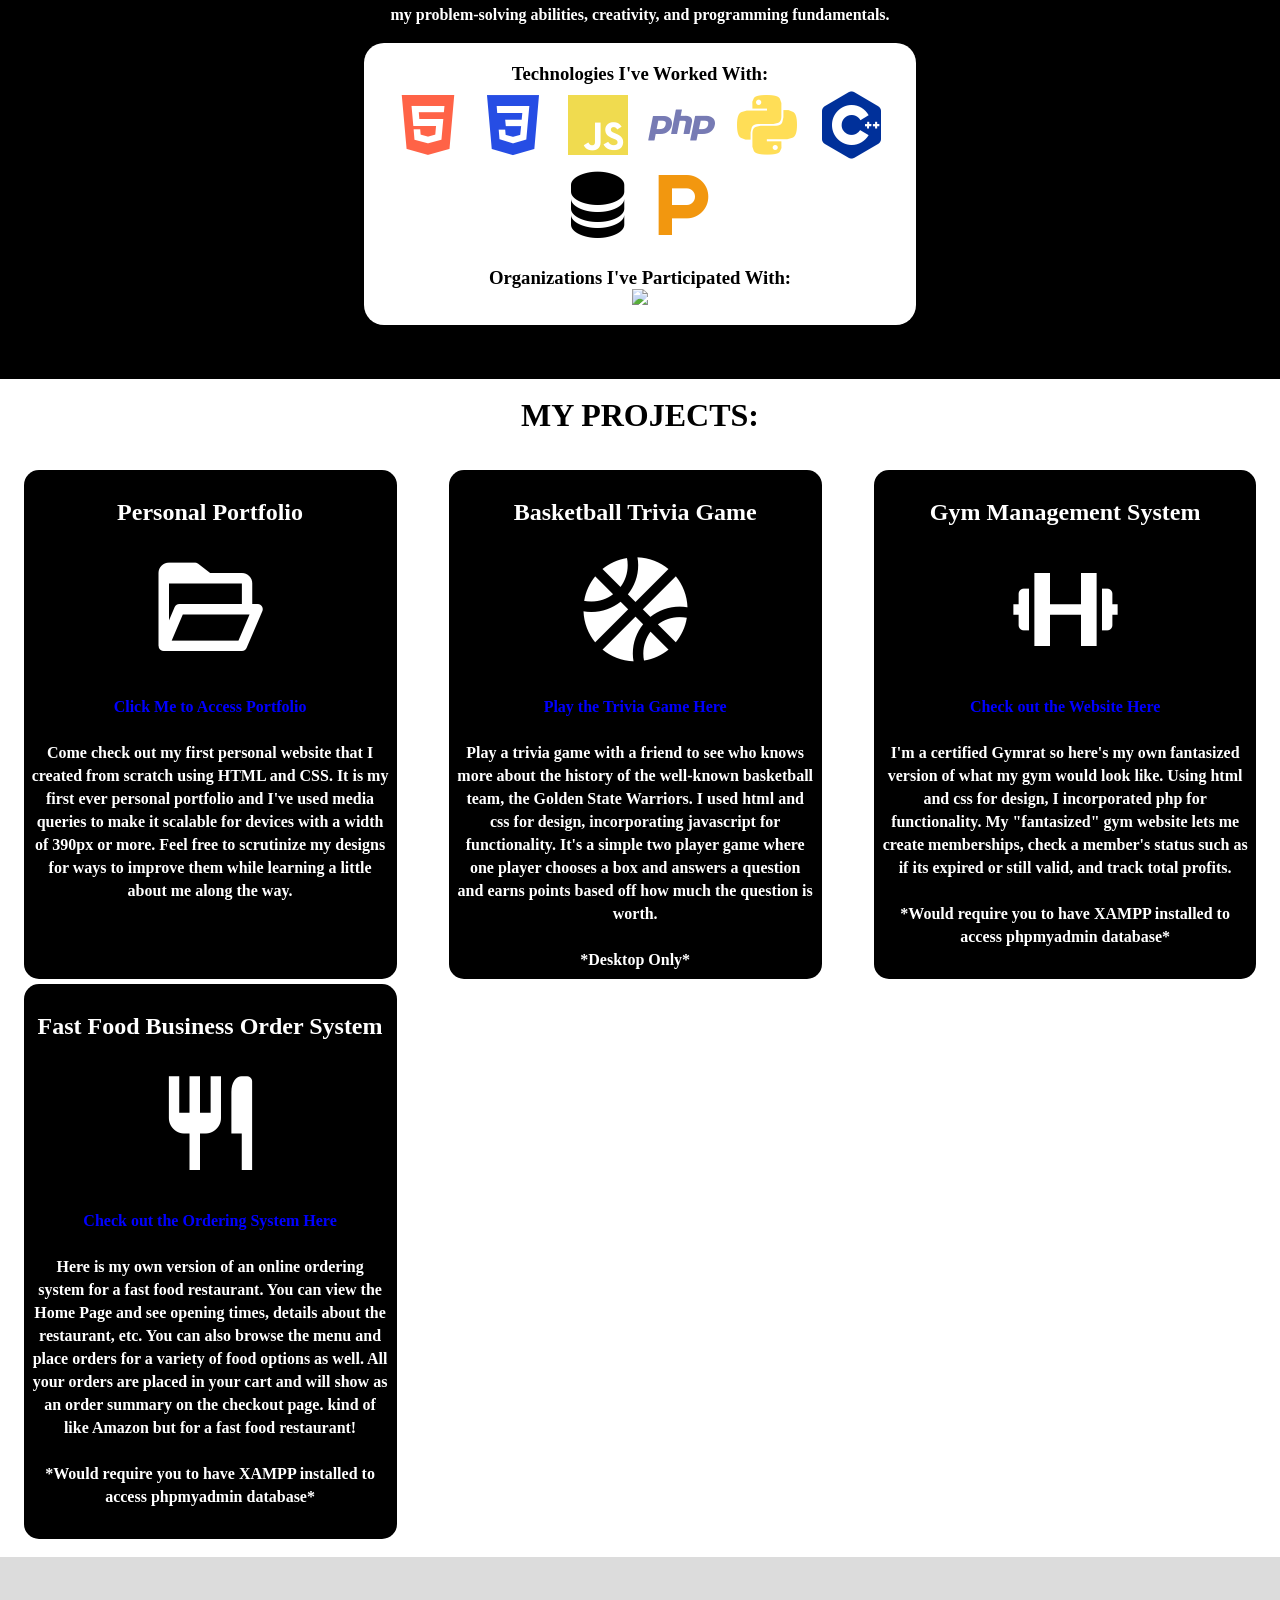
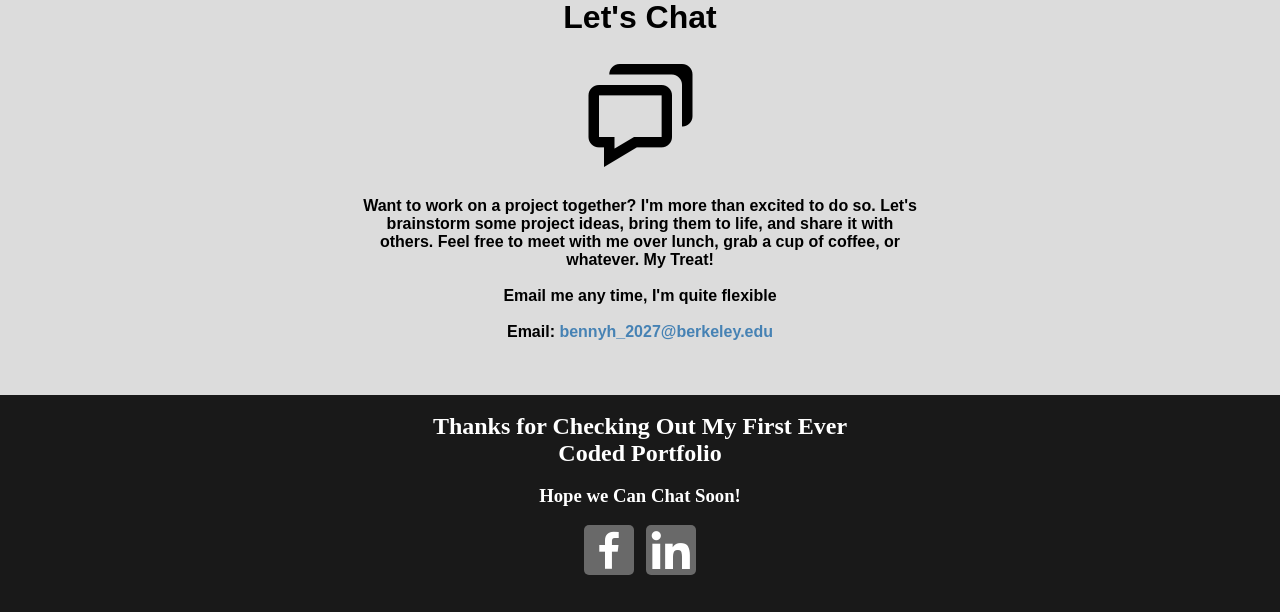
==== commit 0a8ae4c8: "Added Fast Food Order to Projects Section" ====
--- a/Index.html
+++ b/Index.html
@@ -144,10 +144,9 @@
                     <i class='bx bx-restaurant' style ='color: white'></i></i><br><br>
                     <h4>
                         <a href="https://github.com/bennyh2027/FastFoodBusiness" target = "_blank">Check out the Ordering System Here</a><br><br>
-                        Here is my own version of an online ordering system for a fast food restaurant. You can view the Home Page where you 
-                        can see opening times, details about the restaurant, etc. Feel free to browse the menu and place orders for a variety of 
-                        food options. All your orders is placed in your cart and will show as an order summary on the checkout page. kind of like Amazon
-                        but for a fast food restaurant! <br><br>
+                        Here is my own version of an online ordering system for a fast food restaurant. You can view the Home Page and see opening times, 
+                        details about the restaurant, etc. You can also browse the menu and place orders for a variety of food options as well. All your orders 
+                        are placed in your cart and will show as an order summary on the checkout page. kind of like Amazon but for a fast food restaurant! <br><br>
                         *Would require you to have XAMPP installed to access phpmyadmin database*
                         <br><br>
                     </h4>
